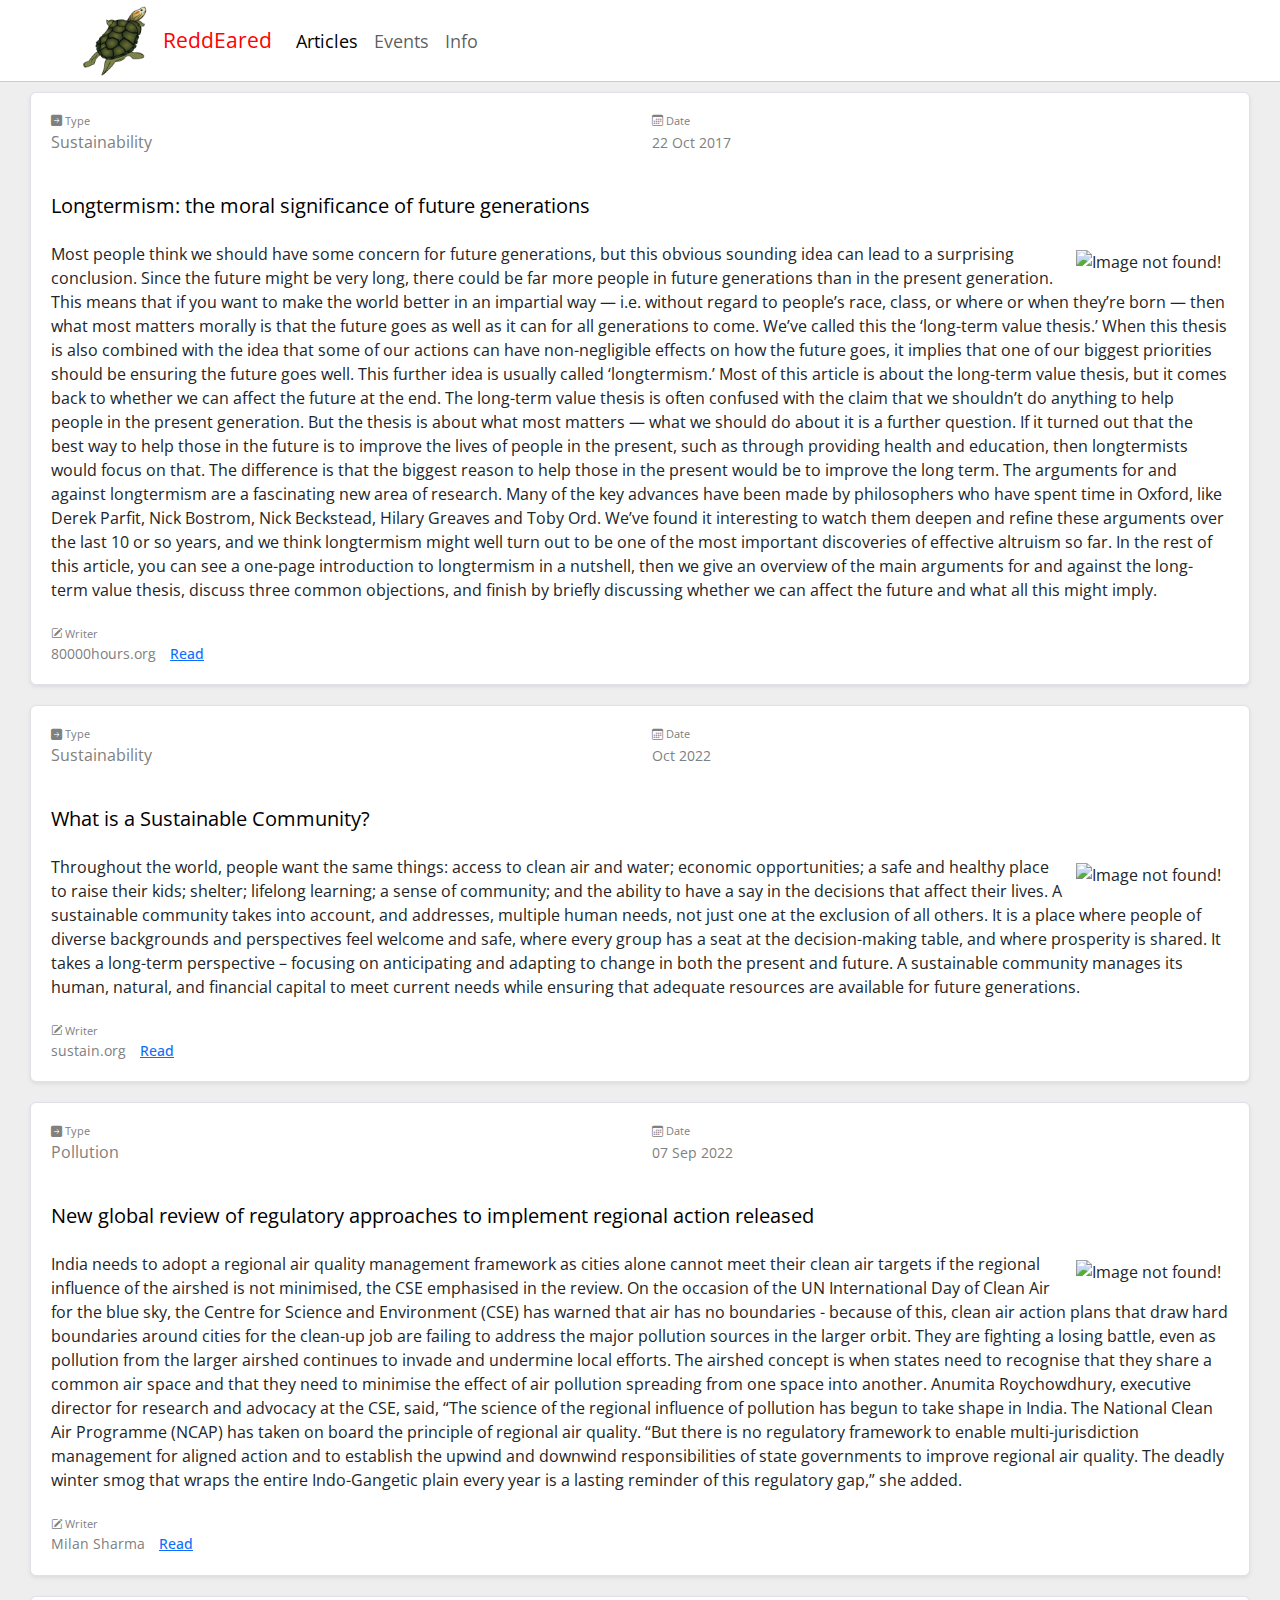
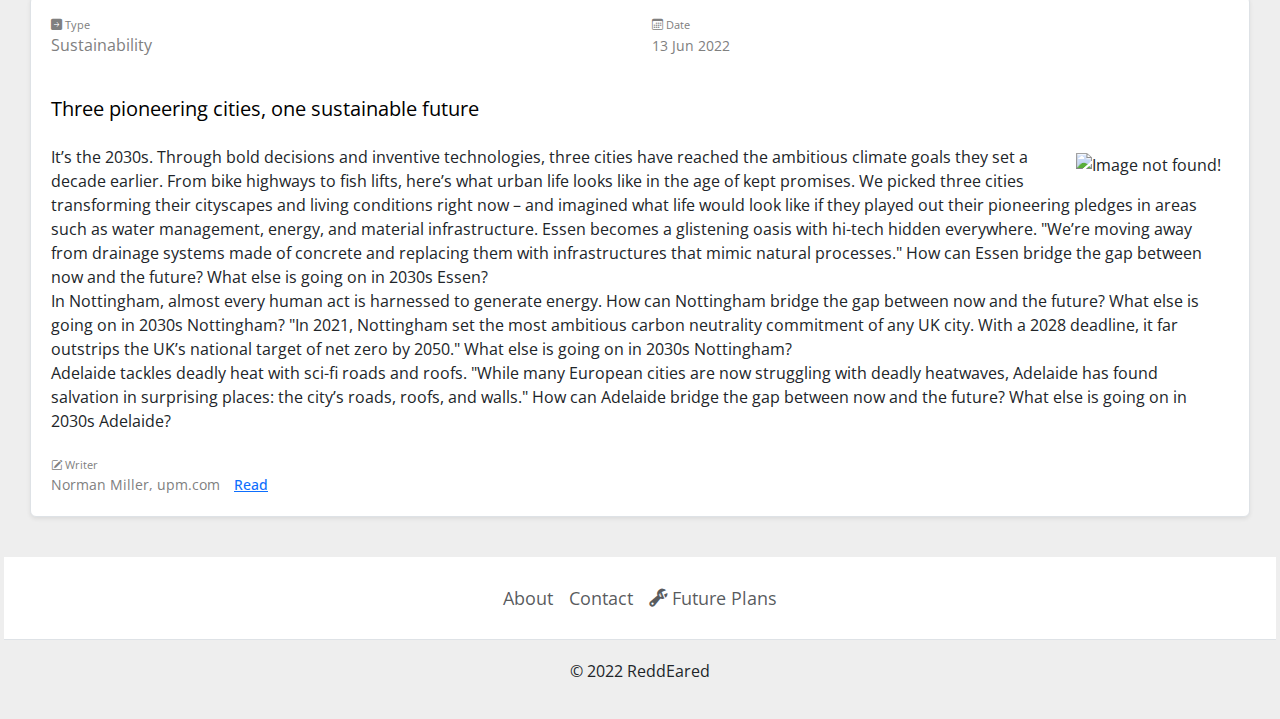
==== articles.html @ 69971907 "Content added to info #5" ====
<!DOCTYPE html>
<html lang="html">
<head>
  <meta http-equiv="Content-Type" content="text/html; charset=UTF-8">

  <meta name="viewport" content="width=device-width, initial-scale=1">
  <meta name="description" content="">

  <title>ReddEared Articles </title>

  <meta name="author" content="Vivek Yadav">

  <link href="https://cdn.jsdelivr.net/npm/bootstrap@5.0.2/dist/css/bootstrap.min.css" rel="stylesheet">
  <link href="./css/navbar-top-fixed.css" rel="stylesheet">
  <link href="./css/styles.css" rel="stylesheet">
  <link rel="stylesheet" href="https://cdn.jsdelivr.net/npm/bootstrap-icons@1.10.2/font/bootstrap-icons.css">

  <script src="https://cdnjs.cloudflare.com/ajax/libs/jquery/2.1.3/jquery.min.js"></script>

  <script src="./js/common.js"></script>

</head>
<body>

<div id="menu-bar">
  <nav class="navbar navbar-expand-lg navbar-light bg-menu-bar"> <!-- fixed-top -->
    <div class="container">
      <a class="navbar-brand" href="index.html">
        <img src="./media/logo.png" alt="" width="65" height="70" class="d-inline-block align-text-top">
      </a>
      <a class="navbar-brand" href="index.html">ReddEared</a>
      <!--
      <ul class="navbar-nav me-auto mb-2 mb-lg-0">
          <li class="nav-item">
              <a href="index"
                 th:class="${#strings.equalsIgnoreCase('Index', selectedItem) ? 'nav-link active': 'nav-link'}">
                  UniGrun
              </a>
          </li>
      </ul>
      -->
      <button class="navbar-toggler" type="button" data-bs-toggle="collapse" data-bs-target="#navbarSupportedContent" aria-controls="navbarSupportedContent" aria-expanded="false" aria-label="Toggle navigation">
        <span class="navbar-toggler-icon"></span>
      </button>
      <div id="navbarSupportedContent" class="collapse navbar-collapse">
        <ul class="navbar-nav me-auto mb-2 mb-lg-0">
          <li class="nav-item">
            <a aria-current="page" href="articles.html" class="nav-link active">Articles</a>
          </li>
          <li class="nav-item">
            <a aria-current="page" href="events.html" class="nav-link">Events</a>
          </li>
          <li class="nav-item">
            <a aria-current="page" href="info.html" class="nav-link">Info</a>
          </li>
        </ul>
      </div>
    </div>
  </nav>
</div>

<div class="go-top">
  <i class="bi bi-arrow-up-circle"></i>
  <p class="go-top-text">Top</p>
</div>

<div class="container-xxl bd-layout">

  <div class="col-md-12 border shadow-sm rounded flex-bg" id="Article-1">
    <div class="row g-0 flex-md-row">

      <div class="col-lg-12 pt-4 pt-lg-0 img-text-container">

        <div class="row mb-4" style="color: grey">
          <div class="col-sm-6 mb-3">
            <div style="font-size: 0.7rem;"><i class="bi bi bi-arrow-right-square-fill"></i> Type</div>
            <span style="font-size: 1rem;">Sustainability</span>
          </div>
          <div class="col-sm-6">
            <div style="font-size: 0.7rem;"><i class="bi bi bi-calendar3"></i> Date</div>
            <span style="font-size: 0.9rem;">22 Oct 2017</span>
          </div>
        </div>

        <h5 class="mb-4 content-title">
          Longtermism: the moral significance of future generations
        </h5>

        <img style="max-width:550px; max-height:300px" src="https://80000hours.org/wp-content/uploads/2017/10/longtermism-image-1440x830.png" alt="Image not found!" class="float-end imgshadow m-2">

        <p class="card-text mb-4">    Most people think we should have some concern for future generations, but this obvious sounding idea can lead to a surprising conclusion.

          Since the future might be very long, there could be far more people in future generations than in the present generation. This means that if you want to make the world better in an impartial way — i.e. without regard to people’s race, class, or where or when they’re born — then what most matters morally is that the future goes as well as it can for all generations to come. We’ve called this the ‘long-term value thesis.’

          When this thesis is also combined with the idea that some of our actions can have non-negligible effects on how the future goes, it implies that one of our biggest priorities should be ensuring the future goes well. This further idea is usually called ‘longtermism.’ Most of this article is about the long-term value thesis, but it comes back to whether we can affect the future at the end.

          The long-term value thesis is often confused with the claim that we shouldn’t do anything to help people in the present generation. But the thesis is about what most matters — what we should do about it is a further question. If it turned out that the best way to help those in the future is to improve the lives of people in the present, such as through providing health and education, then longtermists would focus on that. The difference is that the biggest reason to help those in the present would be to improve the long term.

          The arguments for and against longtermism are a fascinating new area of research. Many of the key advances have been made by philosophers who have spent time in Oxford, like Derek Parfit, Nick Bostrom, Nick Beckstead, Hilary Greaves and Toby Ord. We’ve found it interesting to watch them deepen and refine these arguments over the last 10 or so years, and we think longtermism might well turn out to be one of the most important discoveries of effective altruism so far.

          In the rest of this article, you can see a one-page introduction to longtermism in a nutshell, then we give an overview of the main arguments for and against the long-term value thesis, discuss three common objections, and finish by briefly discussing whether we can affect the future and what all this might imply.
        </p>


        <div style="color: grey; font-size: 0.9rem;">
          <div>
            <div style="font-size: 0.7rem;"><i class="bi bi bi-pencil-square"></i> Writer</div>
            <span>80000hours.org</span>
            <a href="https://80000hours.org/articles/future-generations/?utm_source=google&amp;utm_medium=cpc&amp;gclid=EAIaIQobChMIxMbCpfTy-gIVTPh3Ch0ZkAQoEAAYAiAAEgK3AfD_BwE" target="_blank" class="content-link">Read</a>
          </div>
        </div>

      </div>
    </div>
  </div>


  <div class="col-md-12 border shadow-sm rounded flex-bg" id="Article-2">
    <div class="row g-0 flex-md-row">

      <div class="col-lg-12 pt-4 pt-lg-0 img-text-container">

        <div class="row mb-4" style="color: grey">
          <div class="col-sm-6 mb-3">
            <div style="font-size: 0.7rem;"><i class="bi bi bi-arrow-right-square-fill"></i> Type</div>
            <span style="font-size: 1rem;">Sustainability</span>
          </div>
          <div class="col-sm-6">
            <div style="font-size: 0.7rem;"><i class="bi bi bi-calendar3"></i> Date</div>
            <span style="font-size: 0.9rem;">Oct 2022</span>
          </div>
        </div>

        <h5 class="mb-4 content-title">
          What is a Sustainable Community?
        </h5>

        <img style="max-width:550px; max-height:300px" src="https://sustain.org/wp-content/uploads/2018/04/Serbia_GreenList_Parachute-1024x683-1-e1524594104617.jpg" alt="Image not found!" class="float-end imgshadow m-2">

        <p class="card-text mb-4">    Throughout the world, people want the same things: access to clean air and water; economic opportunities; a safe and healthy place to raise their kids; shelter; lifelong learning; a sense of community; and the ability to have a say in the decisions that affect their lives.

          A sustainable community takes into account, and addresses, multiple human needs, not just one at the exclusion of all others. It is a place where people of diverse backgrounds and perspectives feel welcome and safe, where every group has a seat at the decision-making table, and where prosperity is shared.

          It takes a long-term perspective – focusing on anticipating and adapting to change in both the present and future.

          A sustainable community manages its human, natural, and financial capital to meet current needs while ensuring that adequate resources are available for future generations.
        </p>


        <div style="color: grey; font-size: 0.9rem;">
          <div>
            <div style="font-size: 0.7rem;"><i class="bi bi bi-pencil-square"></i> Writer</div>
            <span>sustain.org</span>
            <a href="https://sustain.org/about/what-is-a-sustainable-community/?gclid=Cj0KCQjwpeaYBhDXARIsAEzItbH0rUj1ODMvoBQ-WmW24-QZOfELD7RIE20IYamJ4sPji4sd_cAZZ-kaAsEuEALw_wcB" target="_blank" class="content-link">Read</a>
          </div>
        </div>

      </div>
    </div>
  </div>


  <div class="col-md-12 border shadow-sm rounded flex-bg" id="Article-3">
    <div class="row g-0 flex-md-row">

      <div class="col-lg-12 pt-4 pt-lg-0 img-text-container">

        <div class="row mb-4" style="color: grey">
          <div class="col-sm-6 mb-3">
            <div style="font-size: 0.7rem;"><i class="bi bi bi-arrow-right-square-fill"></i> Type</div>
            <span style="font-size: 1rem;">Pollution</span>
          </div>
          <div class="col-sm-6">
            <div style="font-size: 0.7rem;"><i class="bi bi bi-calendar3"></i> Date</div>
            <span style="font-size: 0.9rem;">07 Sep 2022</span>
          </div>
        </div>

        <h5 class="mb-4 content-title">
          New global review of regulatory approaches to implement regional action released
        </h5>

        <img style="max-width:550px; max-height:300px" src="https://akm-img-a-in.tosshub.com/indiatoday/images/story/202209/PTI_pollution_india_gate_1200x_1200x768.jpeg" alt="Image not found!" class="float-end imgshadow m-2">

        <p class="card-text mb-4">    India needs to adopt a regional air quality management framework as cities alone cannot meet their clean air targets if the regional influence of the airshed is not minimised, the CSE emphasised in the review.

          On the occasion of the UN International Day of Clean Air for the blue sky, the Centre for Science and Environment (CSE) has warned that air has no boundaries - because of this, clean air action plans that draw hard boundaries around cities for the clean-up job are failing to address the major pollution sources in the larger orbit. They are fighting a losing battle, even as pollution from the larger airshed continues to invade and undermine local efforts.

          The airshed concept is when states need to recognise that they share a common air space and that they need to minimise the effect of air pollution spreading from one space into another.

          Anumita Roychowdhury, executive director for research and advocacy at the CSE, said, “The science of the regional influence of pollution has begun to take shape in India. The National Clean Air Programme (NCAP) has taken on board the principle of regional air quality.                                                                                                                                                                                                                                                                                                                                                                                                                                                                                                                                                   “But there is no regulatory framework to enable multi-jurisdiction management for aligned action and to establish the upwind and downwind responsibilities of state governments to improve regional air quality. The deadly winter smog that wraps the entire Indo-Gangetic plain every year is a lasting reminder of this regulatory gap,” she added.
        </p>


        <div style="color: grey; font-size: 0.9rem;">
          <div>
            <div style="font-size: 0.7rem;"><i class="bi bi bi-pencil-square"></i> Writer</div>
            <span>Milan Sharma</span>
            <a href="https://www.indiatoday.in/environment/story/cse-releases-new-global-review-of-regulatory-approaches-to-implement-regional-action-air-quality-1997672-2022-09-07" target="_blank" class="content-link">Read</a>
          </div>
        </div>

      </div>
    </div>
  </div>


  <div class="col-md-12 border shadow-sm rounded flex-bg" id="Article-4">
    <div class="row g-0 flex-md-row">

      <div class="col-lg-12 pt-4 pt-lg-0 img-text-container">

        <div class="row mb-4" style="color: grey">
          <div class="col-sm-6 mb-3">
            <div style="font-size: 0.7rem;"><i class="bi bi bi-arrow-right-square-fill"></i> Type</div>
            <span style="font-size: 1rem;">Sustainability</span>
          </div>
          <div class="col-sm-6">
            <div style="font-size: 0.7rem;"><i class="bi bi bi-calendar3"></i> Date</div>
            <span style="font-size: 0.9rem;">13 Jun 2022</span>
          </div>
        </div>

        <h5 class="mb-4 content-title">
          Three pioneering cities, one sustainable future
        </h5>

        <img style="max-width:550px; max-height:300px" src="https://www.upm.com/contentassets/03272c736ded46a3811e694c6d3093d0/three-pioneering-cities-main.jpg" alt="Image not found!" class="float-end imgshadow m-2">

        <p class="card-text mb-4">

          It’s the 2030s. Through bold decisions and inventive technologies, three cities have reached the ambitious climate goals they set a decade earlier. From bike highways to fish lifts, here’s what urban life looks like in the age of kept promises.

          We picked three cities transforming their cityscapes and living conditions right now – and imagined what life would look like if they played out their pioneering pledges in areas such as water management, energy, and material infrastructure.

          Essen becomes a glistening oasis with hi-tech hidden everywhere.
          "We’re moving away from drainage systems made of concrete and replacing them with infrastructures that mimic natural processes."
          How can Essen bridge the gap between now and the future? What else is going on in 2030s Essen?

          <br>

          In Nottingham, almost every human act is harnessed to generate energy.
          How can Nottingham bridge the gap between now and the future? What else is going on in 2030s Nottingham?
          "In 2021, Nottingham set the most ambitious carbon neutrality commitment of any UK city. With a 2028 deadline, it far outstrips the UK’s national target of net zero by 2050."
          What else is going on in 2030s Nottingham?

          <br>

          Adelaide tackles deadly heat with sci-fi roads and roofs.
          "While many European cities are now struggling with deadly heatwaves, Adelaide has found salvation in surprising places: the city’s roads, roofs, and walls."
          How can Adelaide bridge the gap between now and the future?
          What else is going on in 2030s Adelaide?

        </p>


        <div style="color: grey; font-size: 0.9rem;">
          <div>
            <div style="font-size: 0.7rem;"><i class="bi bi bi-pencil-square"></i> Writer</div>
            <span>Norman Miller, upm.com</span>
            <a href="https://www.upm.com/articles/beyond-fossils/22/three-pioneering-cities-one-sustainable-future" target="_blank" class="content-link">Read</a>
          </div>
        </div>

      </div>
    </div>
  </div>

</div>


<div id="container-index-footer" class="p-1">
  <footer class="py-3">
    <ul class="nav justify-content-center border-bottom">
      <li class="nav-item"><a href="info.html#container-infopage-about" class="nav-link px-2 text-muted">About</a></li>
      <li class="nav-item"><a href="info.html#container-infopage-contact" class="nav-link px-2 text-muted">Contact</a></li>
      <li class="nav-item">
        <a onclick="alert('Under development!')" class="nav-link px-2 text-muted pointer">
          <i class="bi bi-wrench-adjustable"></i> Future Plans
        </a>
      </li>
    </ul>
    <p class="text-center">© 2022 ReddEared</p>
  </footer>
</div>


</body>
</html>
---- css/navbar-top-fixed.css ----
/* Show it is fixed to the top */

.bd-placeholder-img {
    font-size: 1.125rem;
    text-anchor: middle;
    -webkit-user-select: none;
    -moz-user-select: none;
    user-select: none;
}

@media (min-width: 768px) {
    .bd-placeholder-img-lg {
        font-size: 3.5rem;
    }
}

.bg-menu-bar {
    font-family: 'Open Sans', sans-serif;
    background-color: #ffffff !important;
    padding: 0 !important;
    border-bottom: 1px solid #ccc;
}

.navbar-brand {
    color: red !important;
    font-size: 1.3rem;
}

.nav-link {
    font-size: 1.15rem;
}

#navbarSupportedContent ul li.nav-item a.nav-link {
    text-align: center;
}
---- css/styles.css ----
@import url('https://fonts.googleapis.com/css2?family=Open+Sans&display=swap');
*{
    margin: 0;
    padding: 0;
    box-sizing: border-box;
    font-family: 'Open Sans', sans-serif;
}

body {
    background-color: #eeeeee;
}

.card {
    background-color: transparent !important;
    border: none;
}

.flex-bg {
    background-color: #ffffff;
    margin-top: 10px !important;
    margin-bottom: 20px !important;
    padding: 20px !important;
}

.flex-bg-left {
    margin-right: 30px !important;
}

.flex-bg-right {
    margin-left: 30px !important;
}

.max-wid-960 {
    max-width: 960px !important;
}

@media (min-width: 768px) {
    body {
        /* padding-top: 87px !important; */
    }
}

@media (max-width: 768px) {
    body {
        /* padding-top: 82px !important; */
    }
    .img-text-container {
        flex-direction: column !important;
        display: flex !important;
    }
}

@media (max-width: 1399px) {
    .container-xxl {
        padding-left: 30px !important;
        padding-right: 30px !important;
    }
}

.bg-lightgrey {
    background-color: lightgrey !important;
}

a.content-link {
    font-weight: 500;
    font-size: 0.9rem;
    margin-left: 10px;
}

.text-black {
    color: black !important;
}

.padd-left-none {
    padding-left: 0 !important;
}

.padd-right-none {
    padding-right: 0 !important;
}

h5.content-title {
    color: black;
    font-weight: normal;
}

.red {
    color: red !important;
}

.green {
    color: #198754;
}

.title {
    font-size: 1.5rem !important;
}

.bold {
    font-weight: bold;
}

.center {
    display: flex;
    justify-content: center;
}

#container-index-footer footer ul {
    padding: 1.2rem 0.2rem;
    background-color: #ffffff !important;
    margin-bottom: 1.2rem;
}

.pointer {
    cursor: pointer;
}

#container-infopage-contact i {
    font-size: 35px;
}

/* **** Scroll Up - Start */

.go-top {
    position:fixed;
    bottom: 20%;
    right: 0;
    padding: 8px;
    display:none;
    cursor: pointer;
    -webkit-font-smoothing: antialiased;
}

.go-top i {
    font-size: 22px !important;
}

.go-top-text {
    position: absolute;
    text-align: center;
    font-family: 'Questrial';
    line-height: 1.5;
    letter-spacing: 3px;
    font-size: 18px !important;
    margin: 0 0 0 -4px;
}

.go-top:hover {
    transition: all .4s linear;
    transform: scale(1.1);
}

/* **** Scroll Up - End */
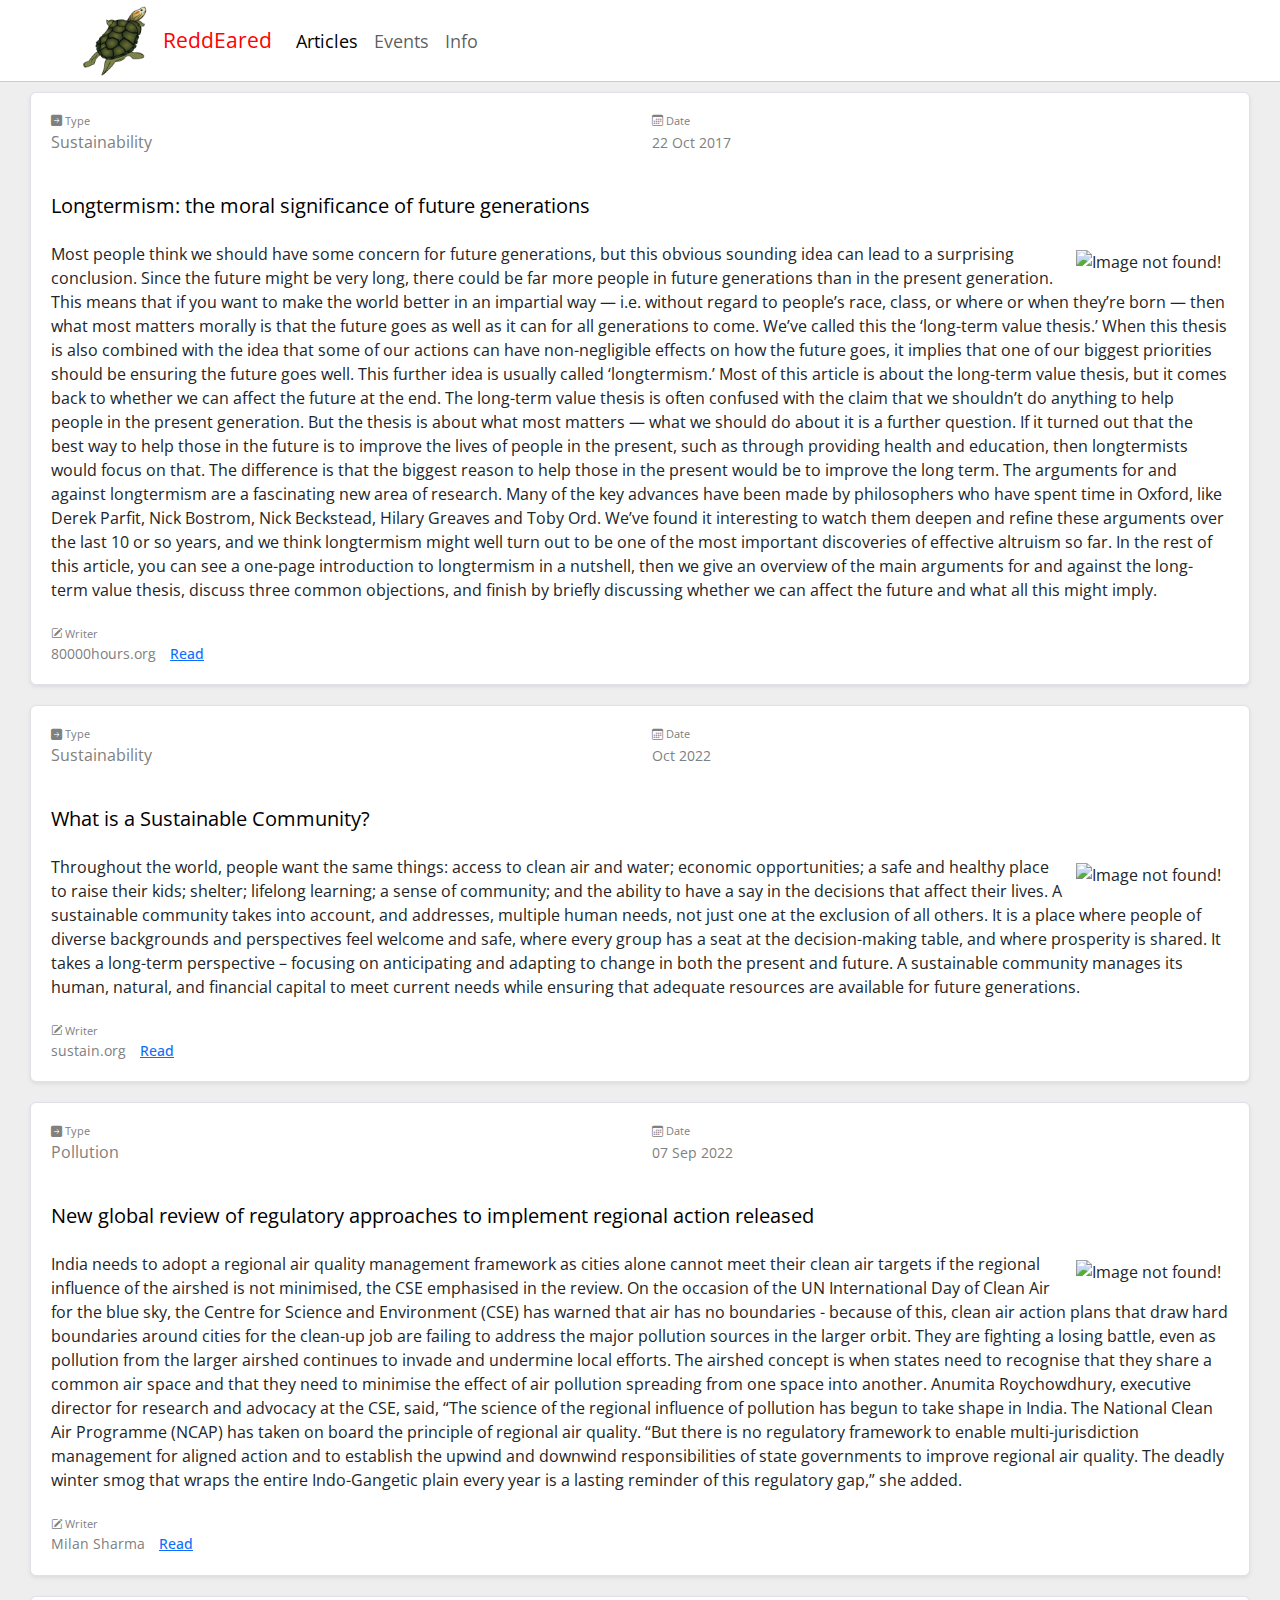
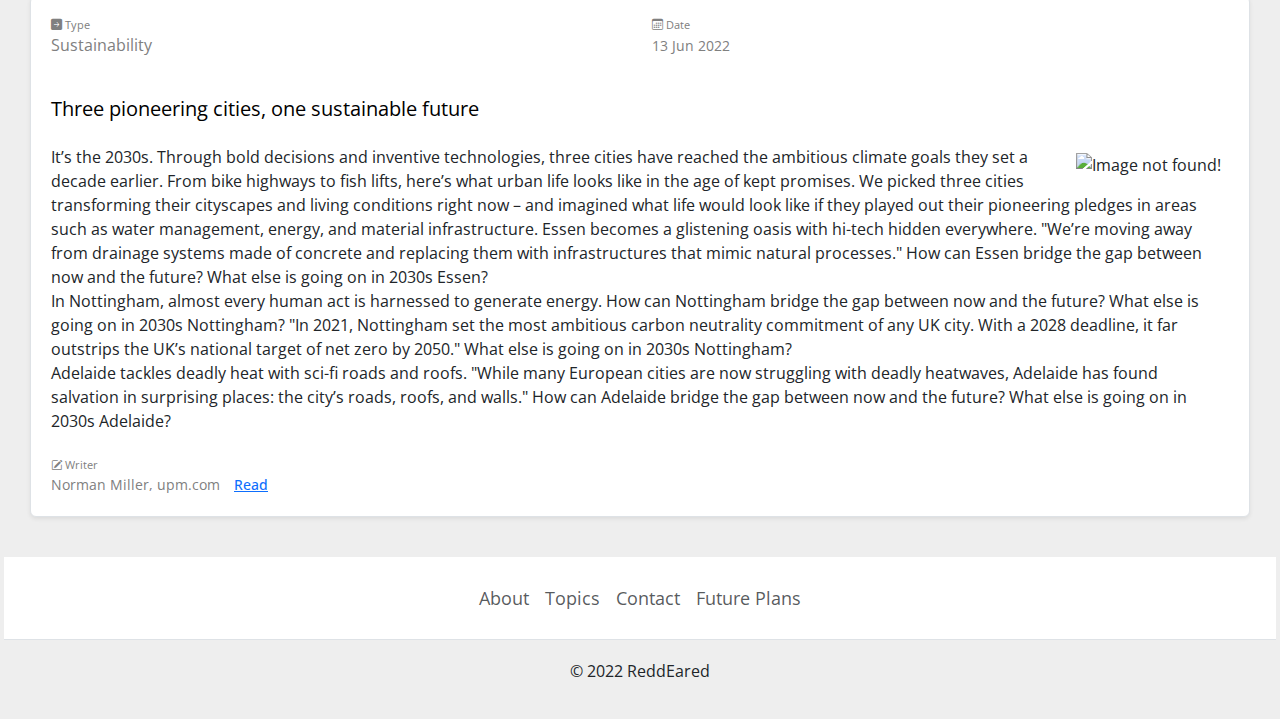
==== commit 9c468ad7: "Menu icon not working" ====
--- a/articles.html
+++ b/articles.html
@@ -11,12 +11,12 @@
   <meta name="author" content="Vivek Yadav">
 
   <link href="https://cdn.jsdelivr.net/npm/bootstrap@5.0.2/dist/css/bootstrap.min.css" rel="stylesheet">
+  <link href="https://cdn.jsdelivr.net/npm/bootstrap-icons@1.10.2/font/bootstrap-icons.css" rel="stylesheet">
+  <script src="https://cdn.jsdelivr.net/npm/bootstrap@5.0.2/dist/js/bootstrap.bundle.min.js"></script>
+  <script src="https://cdnjs.cloudflare.com/ajax/libs/jquery/2.1.3/jquery.min.js"></script>
+
   <link href="./css/navbar-top-fixed.css" rel="stylesheet">
   <link href="./css/styles.css" rel="stylesheet">
-  <link rel="stylesheet" href="https://cdn.jsdelivr.net/npm/bootstrap-icons@1.10.2/font/bootstrap-icons.css">
-
-  <script src="https://cdnjs.cloudflare.com/ajax/libs/jquery/2.1.3/jquery.min.js"></script>
-
   <script src="./js/common.js"></script>
 
 </head>
@@ -273,12 +273,9 @@
   <footer class="py-3">
     <ul class="nav justify-content-center border-bottom">
       <li class="nav-item"><a href="info.html#container-infopage-about" class="nav-link px-2 text-muted">About</a></li>
+      <li class="nav-item"><a href="info.html#container-infopage-topics" class="nav-link px-2 text-muted">Topics</a></li>
       <li class="nav-item"><a href="info.html#container-infopage-contact" class="nav-link px-2 text-muted">Contact</a></li>
-      <li class="nav-item">
-        <a onclick="alert('Under development!')" class="nav-link px-2 text-muted pointer">
-          <i class="bi bi-wrench-adjustable"></i> Future Plans
-        </a>
-      </li>
+      <li class="nav-item"><a href="info.html#container-infopage-futureplans" class="nav-link px-2 text-muted">Future Plans</a></li>
     </ul>
     <p class="text-center">© 2022 ReddEared</p>
   </footer>
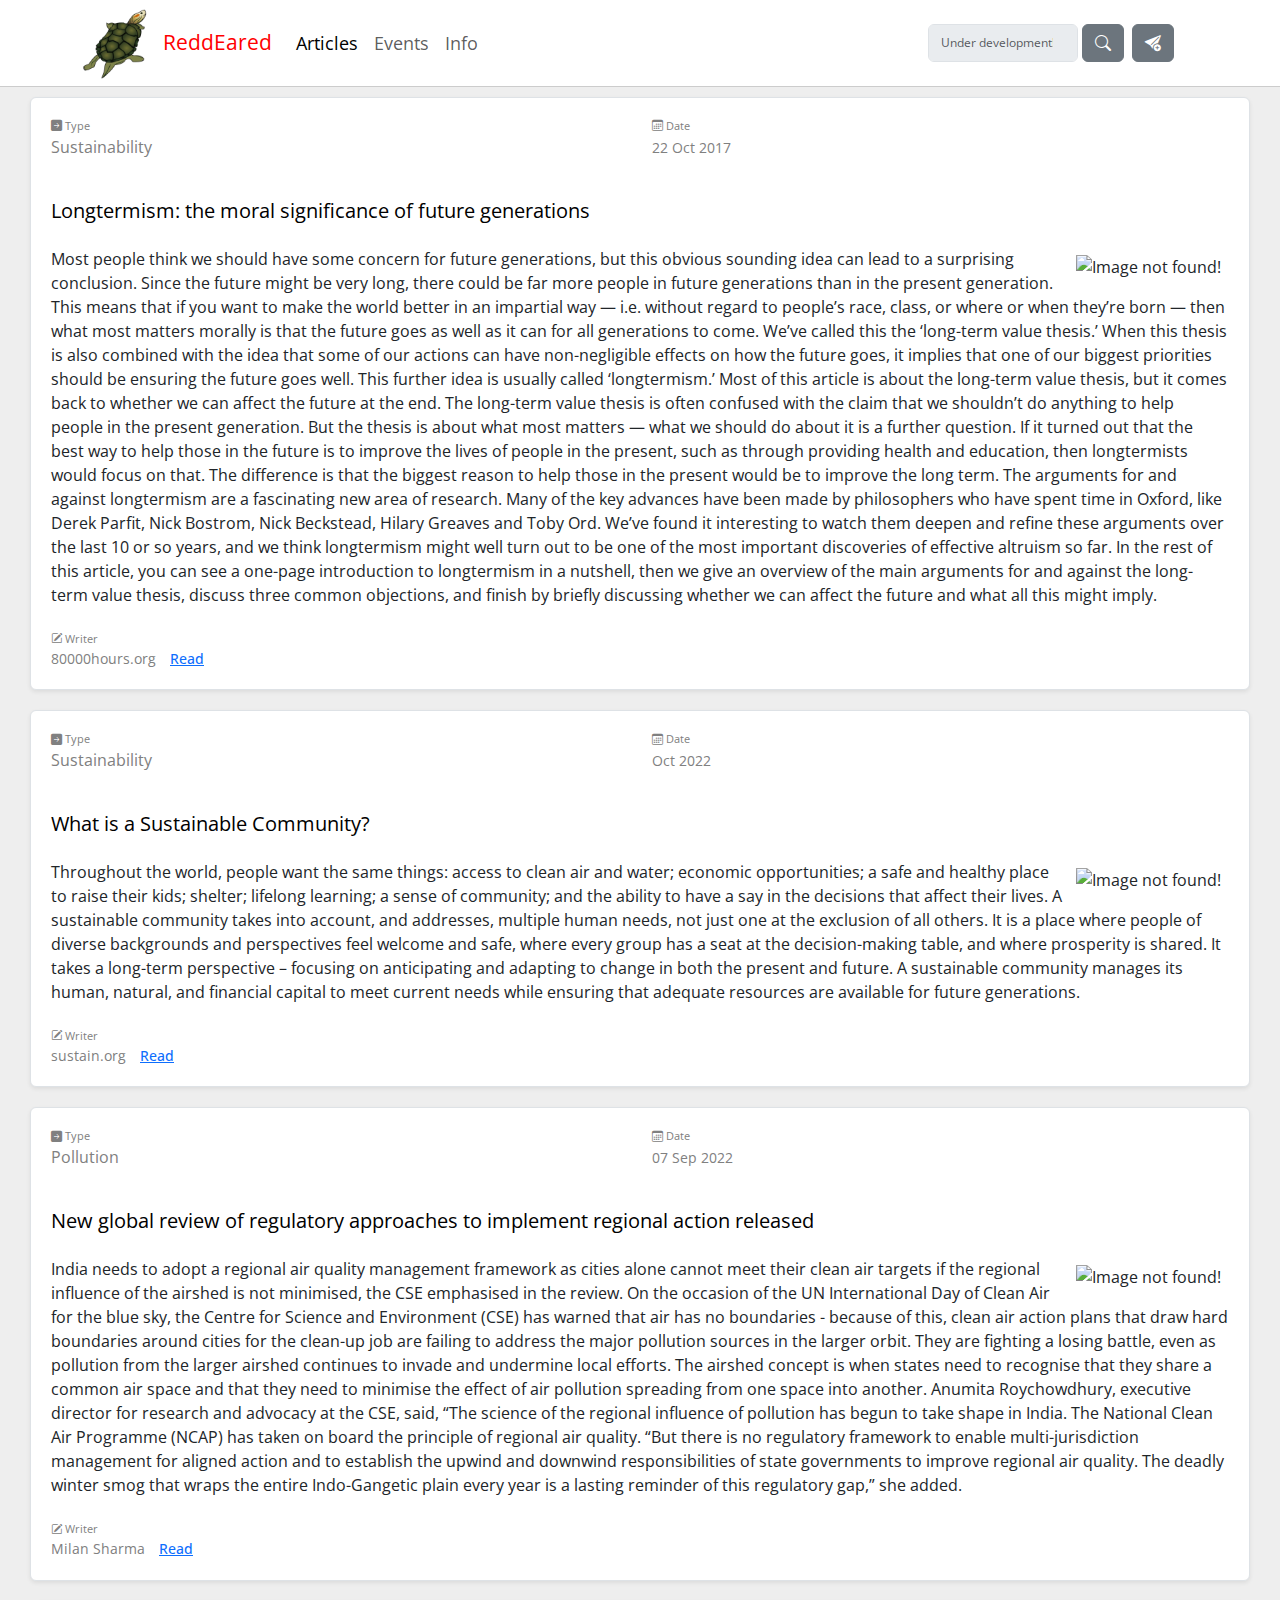
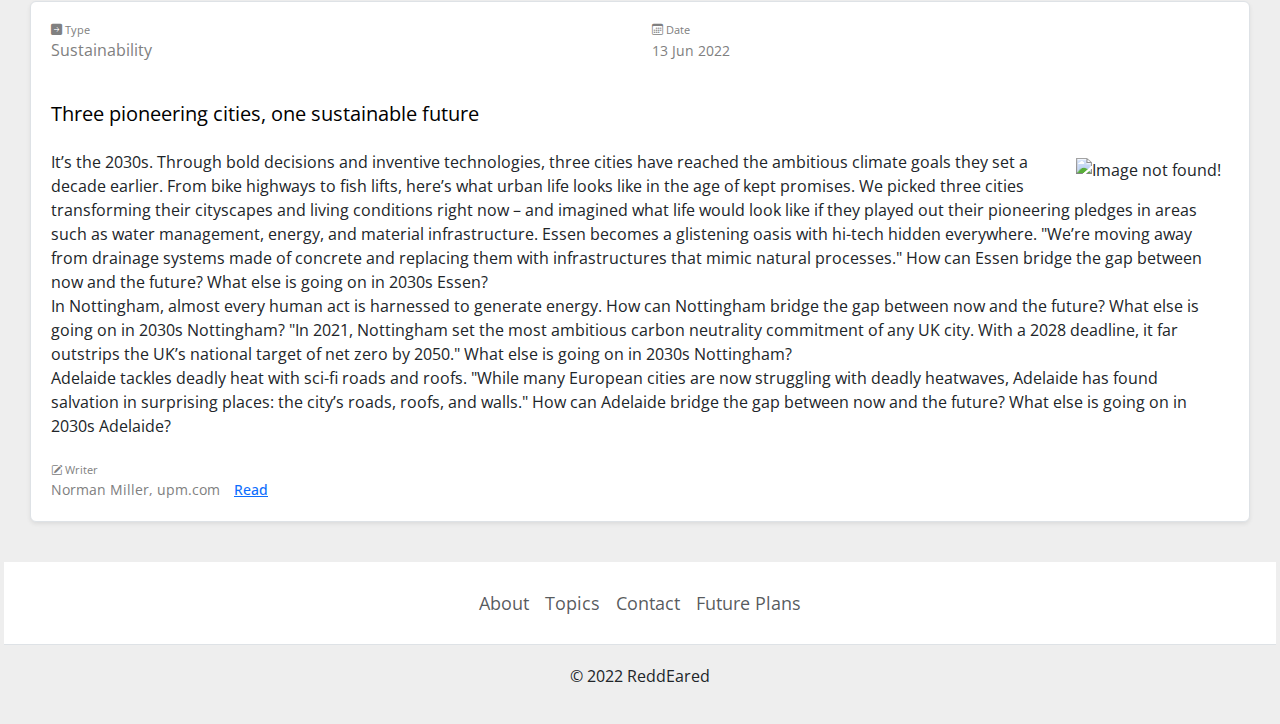
==== commit 2d3e0b42: "Modal to add items" ====
--- a/articles.html
+++ b/articles.html
@@ -54,6 +54,20 @@
             <a aria-current="page" href="info.html" class="nav-link">Info</a>
           </li>
         </ul>
+        <div class="center">
+          <form class="d-flex m-4" style="max-width: 290px;">
+            <input class="form-control me-1" type="search" placeholder="Under development!" aria-label="Search"
+                   disabled="" style="width: 150px; font-size: 12px !important;" />
+            <button class="btn btn-secondary me-2" type="button" title="Search Article"
+                    onclick="alert('Under development!')" >
+              <i class="bi bi-search"></i>
+            </button>
+            <button class="btn btn-secondary" type="button" title="Post Article"
+                    data-bs-toggle="modal" data-bs-target="#exampleModal" >
+              <i class="bi bi-send-plus-fill"></i>
+            </button>
+          </form>
+        </div>
       </div>
     </div>
   </nav>
@@ -282,5 +296,30 @@
 </div>
 
 
+
+
+<!-- Modal -->
+<div class="modal fade" id="exampleModal" tabindex="-1" aria-labelledby="exampleModalLabel" aria-hidden="true">
+  <div class="modal-dialog">
+    <div class="modal-content">
+      <div class="modal-header">
+        <h5 class="modal-title" id="exampleModalLabel">Post Article</h5>
+        <button type="button" class="btn-close" data-bs-dismiss="modal" aria-label="Close"></button>
+      </div>
+      <div class="modal-body">
+
+        <iframe frameborder="0" style="height:500px;width:99%;border:none;"
+                src='https://forms.zohopublic.in/reddeared/form/Article/formperma/X-qy7TbFZ9Mh48v5tttH68OTNgQrdQpViEXPfGMyUPQ'></iframe>
+
+      </div>
+      <div class="modal-footer">
+        <span class="float-start">Refresh page after submission.</span>
+        <button type="button" class="btn btn-primary" data-bs-dismiss="modal"
+                onclick="location.reload();">Refresh</button>
+      </div>
+    </div>
+  </div>
+</div>
+
 </body>
 </html>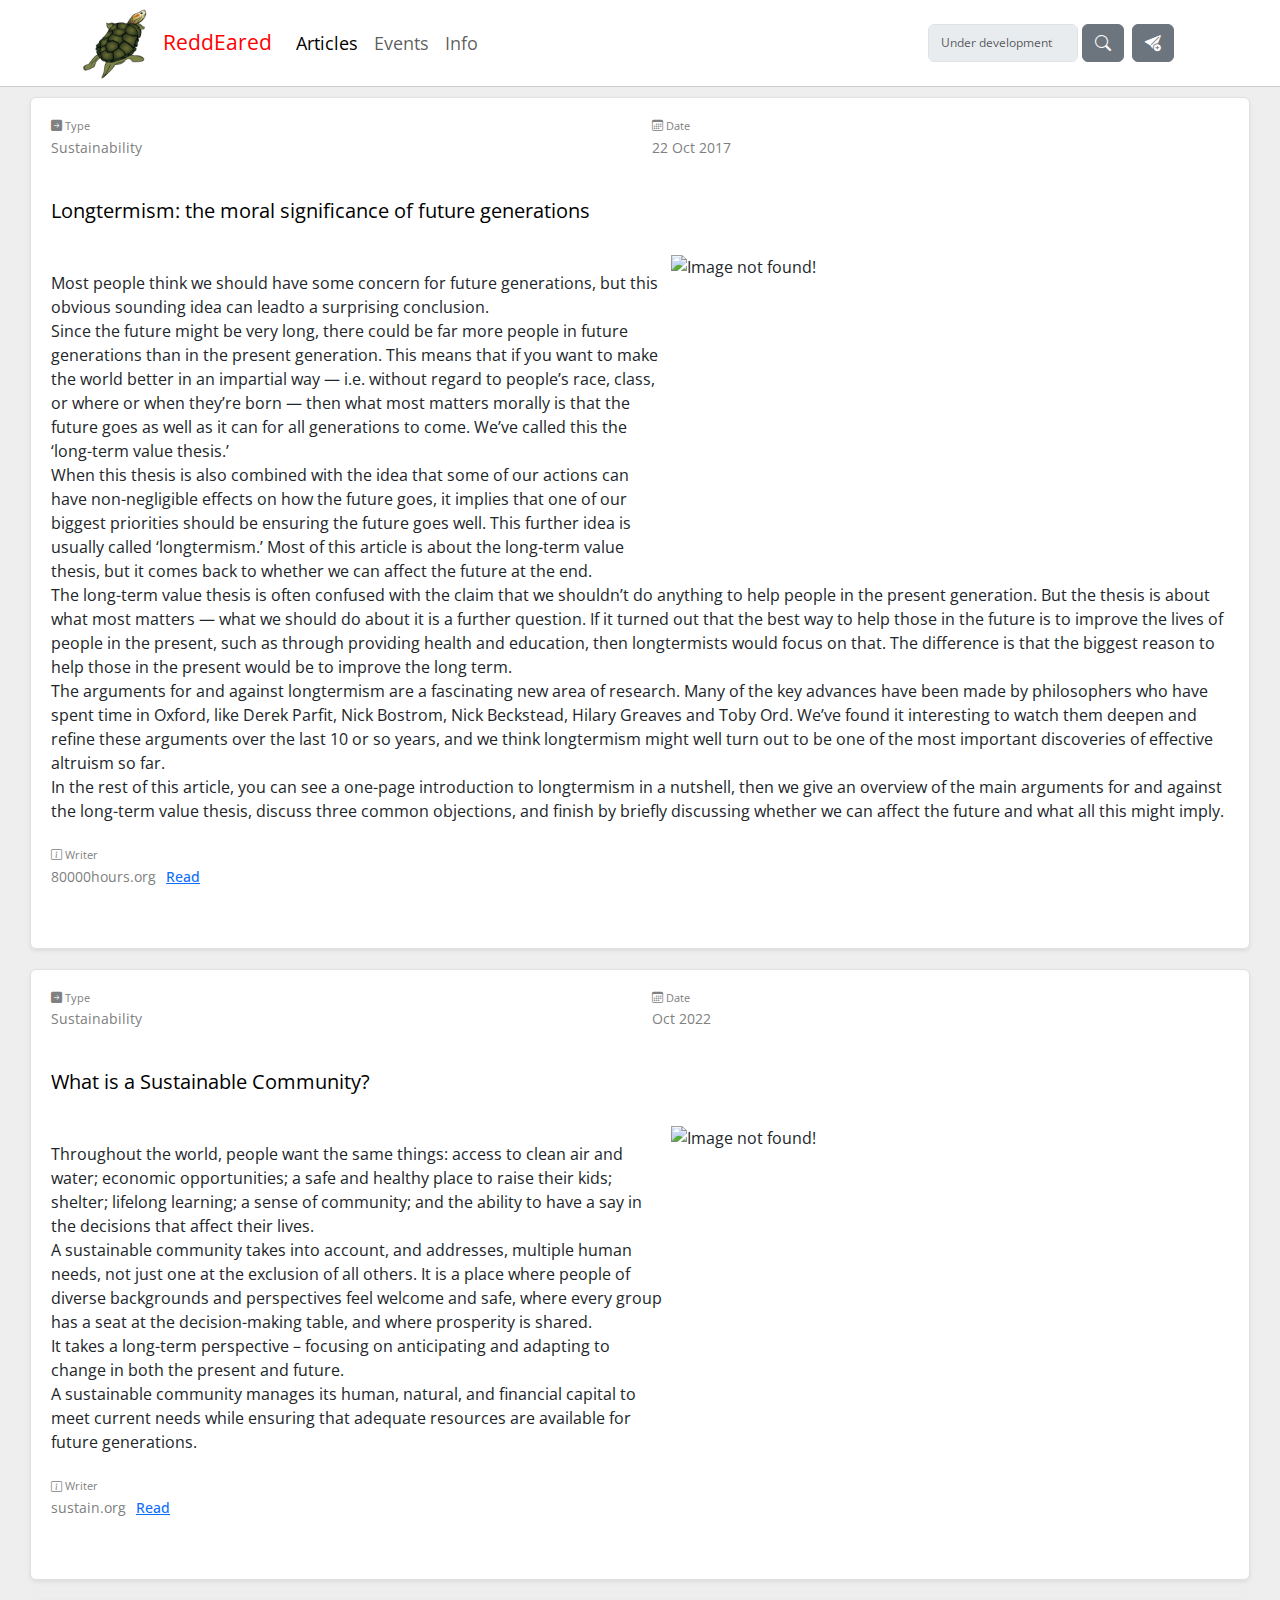
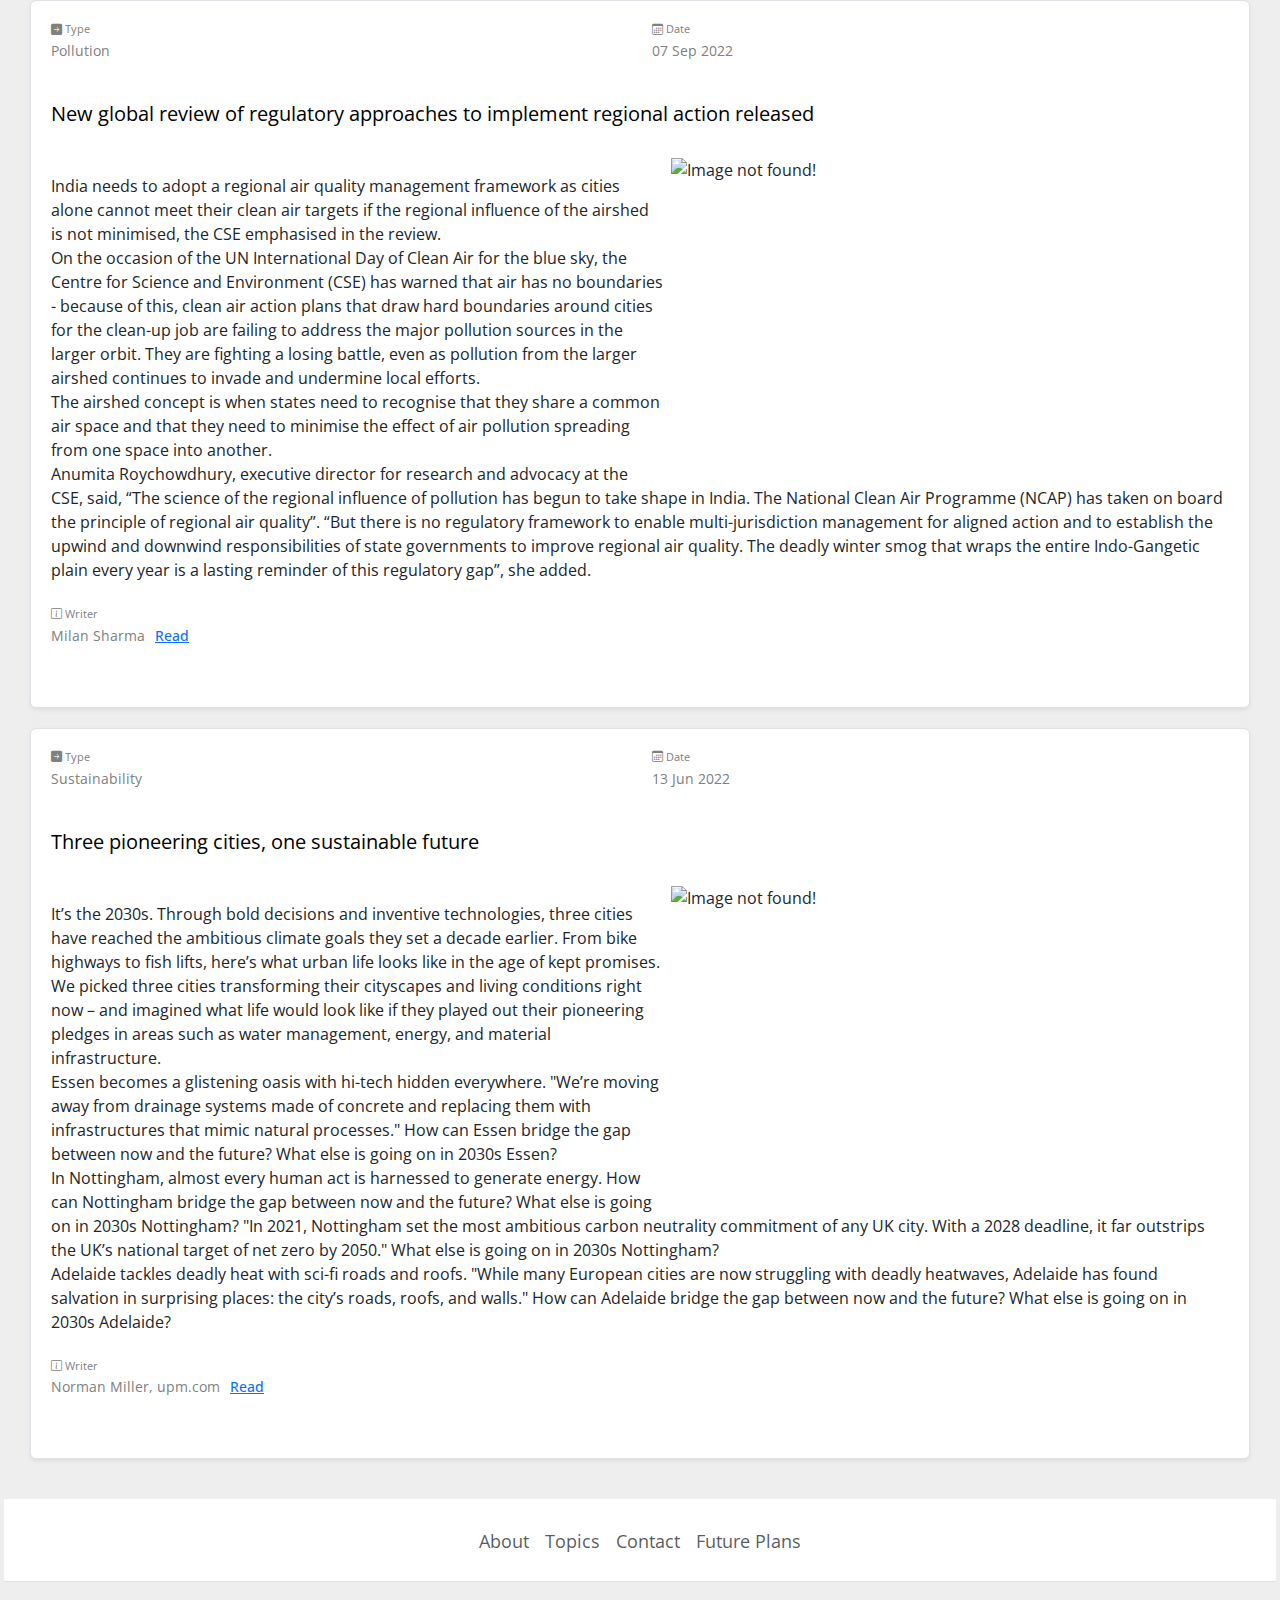
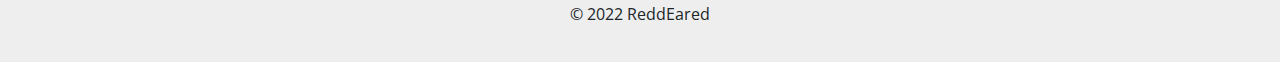
==== commit 7c873a7d: "Load articles dynamic" ====
--- a/articles.html
+++ b/articles.html
@@ -1,325 +1,42 @@
 <!DOCTYPE html>
 <html lang="html">
 <head>
-  <meta http-equiv="Content-Type" content="text/html; charset=UTF-8">
+    <meta http-equiv="Content-Type" content="text/html; charset=UTF-8">
+    <meta name="viewport" content="width=device-width, initial-scale=1">
+    <meta name="author" content="Vivek Yadav">
+    <meta name="description" content="">
 
-  <meta name="viewport" content="width=device-width, initial-scale=1">
-  <meta name="description" content="">
+    <title>ReddEared Articles </title>
 
-  <title>ReddEared Articles </title>
-
-  <meta name="author" content="Vivek Yadav">
-
-  <link href="https://cdn.jsdelivr.net/npm/bootstrap@5.0.2/dist/css/bootstrap.min.css" rel="stylesheet">
-  <link href="https://cdn.jsdelivr.net/npm/bootstrap-icons@1.10.2/font/bootstrap-icons.css" rel="stylesheet">
-  <script src="https://cdn.jsdelivr.net/npm/bootstrap@5.0.2/dist/js/bootstrap.bundle.min.js"></script>
-  <script src="https://cdnjs.cloudflare.com/ajax/libs/jquery/2.1.3/jquery.min.js"></script>
-
-  <link href="./css/navbar-top-fixed.css" rel="stylesheet">
-  <link href="./css/styles.css" rel="stylesheet">
-  <script src="./js/common.js"></script>
-
+    <script src="https://cdnjs.cloudflare.com/ajax/libs/jquery/2.1.3/jquery.min.js"></script>
+    <script src="./js/content-loader.js"></script>
 </head>
 <body>
 
-<div id="menu-bar">
-  <nav class="navbar navbar-expand-lg navbar-light bg-menu-bar"> <!-- fixed-top -->
-    <div class="container">
-      <a class="navbar-brand" href="index.html">
-        <img src="./media/logo.png" alt="" width="65" height="70" class="d-inline-block align-text-top">
-      </a>
-      <a class="navbar-brand" href="index.html">ReddEared</a>
-      <!--
-      <ul class="navbar-nav me-auto mb-2 mb-lg-0">
-          <li class="nav-item">
-              <a href="index"
-                 th:class="${#strings.equalsIgnoreCase('Index', selectedItem) ? 'nav-link active': 'nav-link'}">
-                  UniGrun
-              </a>
-          </li>
-      </ul>
-      -->
-      <button class="navbar-toggler" type="button" data-bs-toggle="collapse" data-bs-target="#navbarSupportedContent" aria-controls="navbarSupportedContent" aria-expanded="false" aria-label="Toggle navigation">
-        <span class="navbar-toggler-icon"></span>
-      </button>
-      <div id="navbarSupportedContent" class="collapse navbar-collapse">
-        <ul class="navbar-nav me-auto mb-2 mb-lg-0">
-          <li class="nav-item">
-            <a aria-current="page" href="articles.html" class="nav-link active">Articles</a>
-          </li>
-          <li class="nav-item">
-            <a aria-current="page" href="events.html" class="nav-link">Events</a>
-          </li>
-          <li class="nav-item">
-            <a aria-current="page" href="info.html" class="nav-link">Info</a>
-          </li>
-        </ul>
-        <div class="center">
-          <form class="d-flex m-4" style="max-width: 290px;">
-            <input class="form-control me-1" type="search" placeholder="Under development!" aria-label="Search"
-                   disabled="" style="width: 150px; font-size: 12px !important;" />
-            <button class="btn btn-secondary me-2" type="button" title="Search Article"
-                    onclick="alert('Under development!')" >
-              <i class="bi bi-search"></i>
-            </button>
-            <button class="btn btn-secondary" type="button" title="Post Article"
-                    data-bs-toggle="modal" data-bs-target="#exampleModal" >
-              <i class="bi bi-send-plus-fill"></i>
-            </button>
-          </form>
-        </div>
-      </div>
-    </div>
-  </nav>
-</div>
+<script src="./js/dynamic/data/articles-data.js"></script>
+<script src="./js/dynamic/articles.js"></script>
+
+<script>
+    $(document).ready(function () {
+        loadResources(processData);
+        loadFooterContent();
+        loadMenuContent('articles', loadNewArticleContent);
+    });
+</script>
+
+<div id="menu-bar"></div>
 
 <div class="go-top">
-  <i class="bi bi-arrow-up-circle"></i>
-  <p class="go-top-text">Top</p>
-</div>
-
-<div class="container-xxl bd-layout">
-
-  <div class="col-md-12 border shadow-sm rounded flex-bg" id="Article-1">
-    <div class="row g-0 flex-md-row">
-
-      <div class="col-lg-12 pt-4 pt-lg-0 img-text-container">
-
-        <div class="row mb-4" style="color: grey">
-          <div class="col-sm-6 mb-3">
-            <div style="font-size: 0.7rem;"><i class="bi bi bi-arrow-right-square-fill"></i> Type</div>
-            <span style="font-size: 1rem;">Sustainability</span>
-          </div>
-          <div class="col-sm-6">
-            <div style="font-size: 0.7rem;"><i class="bi bi bi-calendar3"></i> Date</div>
-            <span style="font-size: 0.9rem;">22 Oct 2017</span>
-          </div>
-        </div>
-
-        <h5 class="mb-4 content-title">
-          Longtermism: the moral significance of future generations
-        </h5>
-
-        <img style="max-width:550px; max-height:300px" src="https://80000hours.org/wp-content/uploads/2017/10/longtermism-image-1440x830.png" alt="Image not found!" class="float-end imgshadow m-2">
-
-        <p class="card-text mb-4">    Most people think we should have some concern for future generations, but this obvious sounding idea can lead to a surprising conclusion.
-
-          Since the future might be very long, there could be far more people in future generations than in the present generation. This means that if you want to make the world better in an impartial way — i.e. without regard to people’s race, class, or where or when they’re born — then what most matters morally is that the future goes as well as it can for all generations to come. We’ve called this the ‘long-term value thesis.’
-
-          When this thesis is also combined with the idea that some of our actions can have non-negligible effects on how the future goes, it implies that one of our biggest priorities should be ensuring the future goes well. This further idea is usually called ‘longtermism.’ Most of this article is about the long-term value thesis, but it comes back to whether we can affect the future at the end.
-
-          The long-term value thesis is often confused with the claim that we shouldn’t do anything to help people in the present generation. But the thesis is about what most matters — what we should do about it is a further question. If it turned out that the best way to help those in the future is to improve the lives of people in the present, such as through providing health and education, then longtermists would focus on that. The difference is that the biggest reason to help those in the present would be to improve the long term.
-
-          The arguments for and against longtermism are a fascinating new area of research. Many of the key advances have been made by philosophers who have spent time in Oxford, like Derek Parfit, Nick Bostrom, Nick Beckstead, Hilary Greaves and Toby Ord. We’ve found it interesting to watch them deepen and refine these arguments over the last 10 or so years, and we think longtermism might well turn out to be one of the most important discoveries of effective altruism so far.
-
-          In the rest of this article, you can see a one-page introduction to longtermism in a nutshell, then we give an overview of the main arguments for and against the long-term value thesis, discuss three common objections, and finish by briefly discussing whether we can affect the future and what all this might imply.
-        </p>
-
-
-        <div style="color: grey; font-size: 0.9rem;">
-          <div>
-            <div style="font-size: 0.7rem;"><i class="bi bi bi-pencil-square"></i> Writer</div>
-            <span>80000hours.org</span>
-            <a href="https://80000hours.org/articles/future-generations/?utm_source=google&amp;utm_medium=cpc&amp;gclid=EAIaIQobChMIxMbCpfTy-gIVTPh3Ch0ZkAQoEAAYAiAAEgK3AfD_BwE" target="_blank" class="content-link">Read</a>
-          </div>
-        </div>
-
-      </div>
-    </div>
-  </div>
-
-
-  <div class="col-md-12 border shadow-sm rounded flex-bg" id="Article-2">
-    <div class="row g-0 flex-md-row">
-
-      <div class="col-lg-12 pt-4 pt-lg-0 img-text-container">
-
-        <div class="row mb-4" style="color: grey">
-          <div class="col-sm-6 mb-3">
-            <div style="font-size: 0.7rem;"><i class="bi bi bi-arrow-right-square-fill"></i> Type</div>
-            <span style="font-size: 1rem;">Sustainability</span>
-          </div>
-          <div class="col-sm-6">
-            <div style="font-size: 0.7rem;"><i class="bi bi bi-calendar3"></i> Date</div>
-            <span style="font-size: 0.9rem;">Oct 2022</span>
-          </div>
-        </div>
-
-        <h5 class="mb-4 content-title">
-          What is a Sustainable Community?
-        </h5>
-
-        <img style="max-width:550px; max-height:300px" src="https://sustain.org/wp-content/uploads/2018/04/Serbia_GreenList_Parachute-1024x683-1-e1524594104617.jpg" alt="Image not found!" class="float-end imgshadow m-2">
-
-        <p class="card-text mb-4">    Throughout the world, people want the same things: access to clean air and water; economic opportunities; a safe and healthy place to raise their kids; shelter; lifelong learning; a sense of community; and the ability to have a say in the decisions that affect their lives.
-
-          A sustainable community takes into account, and addresses, multiple human needs, not just one at the exclusion of all others. It is a place where people of diverse backgrounds and perspectives feel welcome and safe, where every group has a seat at the decision-making table, and where prosperity is shared.
-
-          It takes a long-term perspective – focusing on anticipating and adapting to change in both the present and future.
-
-          A sustainable community manages its human, natural, and financial capital to meet current needs while ensuring that adequate resources are available for future generations.
-        </p>
-
-
-        <div style="color: grey; font-size: 0.9rem;">
-          <div>
-            <div style="font-size: 0.7rem;"><i class="bi bi bi-pencil-square"></i> Writer</div>
-            <span>sustain.org</span>
-            <a href="https://sustain.org/about/what-is-a-sustainable-community/?gclid=Cj0KCQjwpeaYBhDXARIsAEzItbH0rUj1ODMvoBQ-WmW24-QZOfELD7RIE20IYamJ4sPji4sd_cAZZ-kaAsEuEALw_wcB" target="_blank" class="content-link">Read</a>
-          </div>
-        </div>
-
-      </div>
-    </div>
-  </div>
-
-
-  <div class="col-md-12 border shadow-sm rounded flex-bg" id="Article-3">
-    <div class="row g-0 flex-md-row">
-
-      <div class="col-lg-12 pt-4 pt-lg-0 img-text-container">
-
-        <div class="row mb-4" style="color: grey">
-          <div class="col-sm-6 mb-3">
-            <div style="font-size: 0.7rem;"><i class="bi bi bi-arrow-right-square-fill"></i> Type</div>
-            <span style="font-size: 1rem;">Pollution</span>
-          </div>
-          <div class="col-sm-6">
-            <div style="font-size: 0.7rem;"><i class="bi bi bi-calendar3"></i> Date</div>
-            <span style="font-size: 0.9rem;">07 Sep 2022</span>
-          </div>
-        </div>
-
-        <h5 class="mb-4 content-title">
-          New global review of regulatory approaches to implement regional action released
-        </h5>
-
-        <img style="max-width:550px; max-height:300px" src="https://akm-img-a-in.tosshub.com/indiatoday/images/story/202209/PTI_pollution_india_gate_1200x_1200x768.jpeg" alt="Image not found!" class="float-end imgshadow m-2">
-
-        <p class="card-text mb-4">    India needs to adopt a regional air quality management framework as cities alone cannot meet their clean air targets if the regional influence of the airshed is not minimised, the CSE emphasised in the review.
-
-          On the occasion of the UN International Day of Clean Air for the blue sky, the Centre for Science and Environment (CSE) has warned that air has no boundaries - because of this, clean air action plans that draw hard boundaries around cities for the clean-up job are failing to address the major pollution sources in the larger orbit. They are fighting a losing battle, even as pollution from the larger airshed continues to invade and undermine local efforts.
-
-          The airshed concept is when states need to recognise that they share a common air space and that they need to minimise the effect of air pollution spreading from one space into another.
-
-          Anumita Roychowdhury, executive director for research and advocacy at the CSE, said, “The science of the regional influence of pollution has begun to take shape in India. The National Clean Air Programme (NCAP) has taken on board the principle of regional air quality.                                                                                                                                                                                                                                                                                                                                                                                                                                                                                                                                                   “But there is no regulatory framework to enable multi-jurisdiction management for aligned action and to establish the upwind and downwind responsibilities of state governments to improve regional air quality. The deadly winter smog that wraps the entire Indo-Gangetic plain every year is a lasting reminder of this regulatory gap,” she added.
-        </p>
-
-
-        <div style="color: grey; font-size: 0.9rem;">
-          <div>
-            <div style="font-size: 0.7rem;"><i class="bi bi bi-pencil-square"></i> Writer</div>
-            <span>Milan Sharma</span>
-            <a href="https://www.indiatoday.in/environment/story/cse-releases-new-global-review-of-regulatory-approaches-to-implement-regional-action-air-quality-1997672-2022-09-07" target="_blank" class="content-link">Read</a>
-          </div>
-        </div>
-
-      </div>
-    </div>
-  </div>
-
-
-  <div class="col-md-12 border shadow-sm rounded flex-bg" id="Article-4">
-    <div class="row g-0 flex-md-row">
-
-      <div class="col-lg-12 pt-4 pt-lg-0 img-text-container">
-
-        <div class="row mb-4" style="color: grey">
-          <div class="col-sm-6 mb-3">
-            <div style="font-size: 0.7rem;"><i class="bi bi bi-arrow-right-square-fill"></i> Type</div>
-            <span style="font-size: 1rem;">Sustainability</span>
-          </div>
-          <div class="col-sm-6">
-            <div style="font-size: 0.7rem;"><i class="bi bi bi-calendar3"></i> Date</div>
-            <span style="font-size: 0.9rem;">13 Jun 2022</span>
-          </div>
-        </div>
-
-        <h5 class="mb-4 content-title">
-          Three pioneering cities, one sustainable future
-        </h5>
-
-        <img style="max-width:550px; max-height:300px" src="https://www.upm.com/contentassets/03272c736ded46a3811e694c6d3093d0/three-pioneering-cities-main.jpg" alt="Image not found!" class="float-end imgshadow m-2">
-
-        <p class="card-text mb-4">
-
-          It’s the 2030s. Through bold decisions and inventive technologies, three cities have reached the ambitious climate goals they set a decade earlier. From bike highways to fish lifts, here’s what urban life looks like in the age of kept promises.
-
-          We picked three cities transforming their cityscapes and living conditions right now – and imagined what life would look like if they played out their pioneering pledges in areas such as water management, energy, and material infrastructure.
-
-          Essen becomes a glistening oasis with hi-tech hidden everywhere.
-          "We’re moving away from drainage systems made of concrete and replacing them with infrastructures that mimic natural processes."
-          How can Essen bridge the gap between now and the future? What else is going on in 2030s Essen?
-
-          <br>
-
-          In Nottingham, almost every human act is harnessed to generate energy.
-          How can Nottingham bridge the gap between now and the future? What else is going on in 2030s Nottingham?
-          "In 2021, Nottingham set the most ambitious carbon neutrality commitment of any UK city. With a 2028 deadline, it far outstrips the UK’s national target of net zero by 2050."
-          What else is going on in 2030s Nottingham?
-
-          <br>
-
-          Adelaide tackles deadly heat with sci-fi roads and roofs.
-          "While many European cities are now struggling with deadly heatwaves, Adelaide has found salvation in surprising places: the city’s roads, roofs, and walls."
-          How can Adelaide bridge the gap between now and the future?
-          What else is going on in 2030s Adelaide?
-
-        </p>
-
-
-        <div style="color: grey; font-size: 0.9rem;">
-          <div>
-            <div style="font-size: 0.7rem;"><i class="bi bi bi-pencil-square"></i> Writer</div>
-            <span>Norman Miller, upm.com</span>
-            <a href="https://www.upm.com/articles/beyond-fossils/22/three-pioneering-cities-one-sustainable-future" target="_blank" class="content-link">Read</a>
-          </div>
-        </div>
-
-      </div>
-    </div>
-  </div>
-
+    <i class="bi bi-arrow-up-circle"></i>
+    <p class="go-top-text">Top</p>
 </div>
 
 
-<div id="container-index-footer" class="p-1">
-  <footer class="py-3">
-    <ul class="nav justify-content-center border-bottom">
-      <li class="nav-item"><a href="info.html#container-infopage-about" class="nav-link px-2 text-muted">About</a></li>
-      <li class="nav-item"><a href="info.html#container-infopage-topics" class="nav-link px-2 text-muted">Topics</a></li>
-      <li class="nav-item"><a href="info.html#container-infopage-contact" class="nav-link px-2 text-muted">Contact</a></li>
-      <li class="nav-item"><a href="info.html#container-infopage-futureplans" class="nav-link px-2 text-muted">Future Plans</a></li>
-    </ul>
-    <p class="text-center">© 2022 ReddEared</p>
-  </footer>
-</div>
+<div class="container-xxl bd-layout" id="article-data-container"></div>
 
 
+<div id="container-index-footer" class="p-1"></div>
 
-
-<!-- Modal -->
-<div class="modal fade" id="exampleModal" tabindex="-1" aria-labelledby="exampleModalLabel" aria-hidden="true">
-  <div class="modal-dialog">
-    <div class="modal-content">
-      <div class="modal-header">
-        <h5 class="modal-title" id="exampleModalLabel">Post Article</h5>
-        <button type="button" class="btn-close" data-bs-dismiss="modal" aria-label="Close"></button>
-      </div>
-      <div class="modal-body">
-
-        <iframe frameborder="0" style="height:500px;width:99%;border:none;"
-                src='https://forms.zohopublic.in/reddeared/form/Article/formperma/X-qy7TbFZ9Mh48v5tttH68OTNgQrdQpViEXPfGMyUPQ'></iframe>
-
-      </div>
-      <div class="modal-footer">
-        <span class="float-start">Refresh page after submission.</span>
-        <button type="button" class="btn btn-primary" data-bs-dismiss="modal"
-                onclick="location.reload();">Refresh</button>
-      </div>
-    </div>
-  </div>
-</div>
 
 </body>
 </html>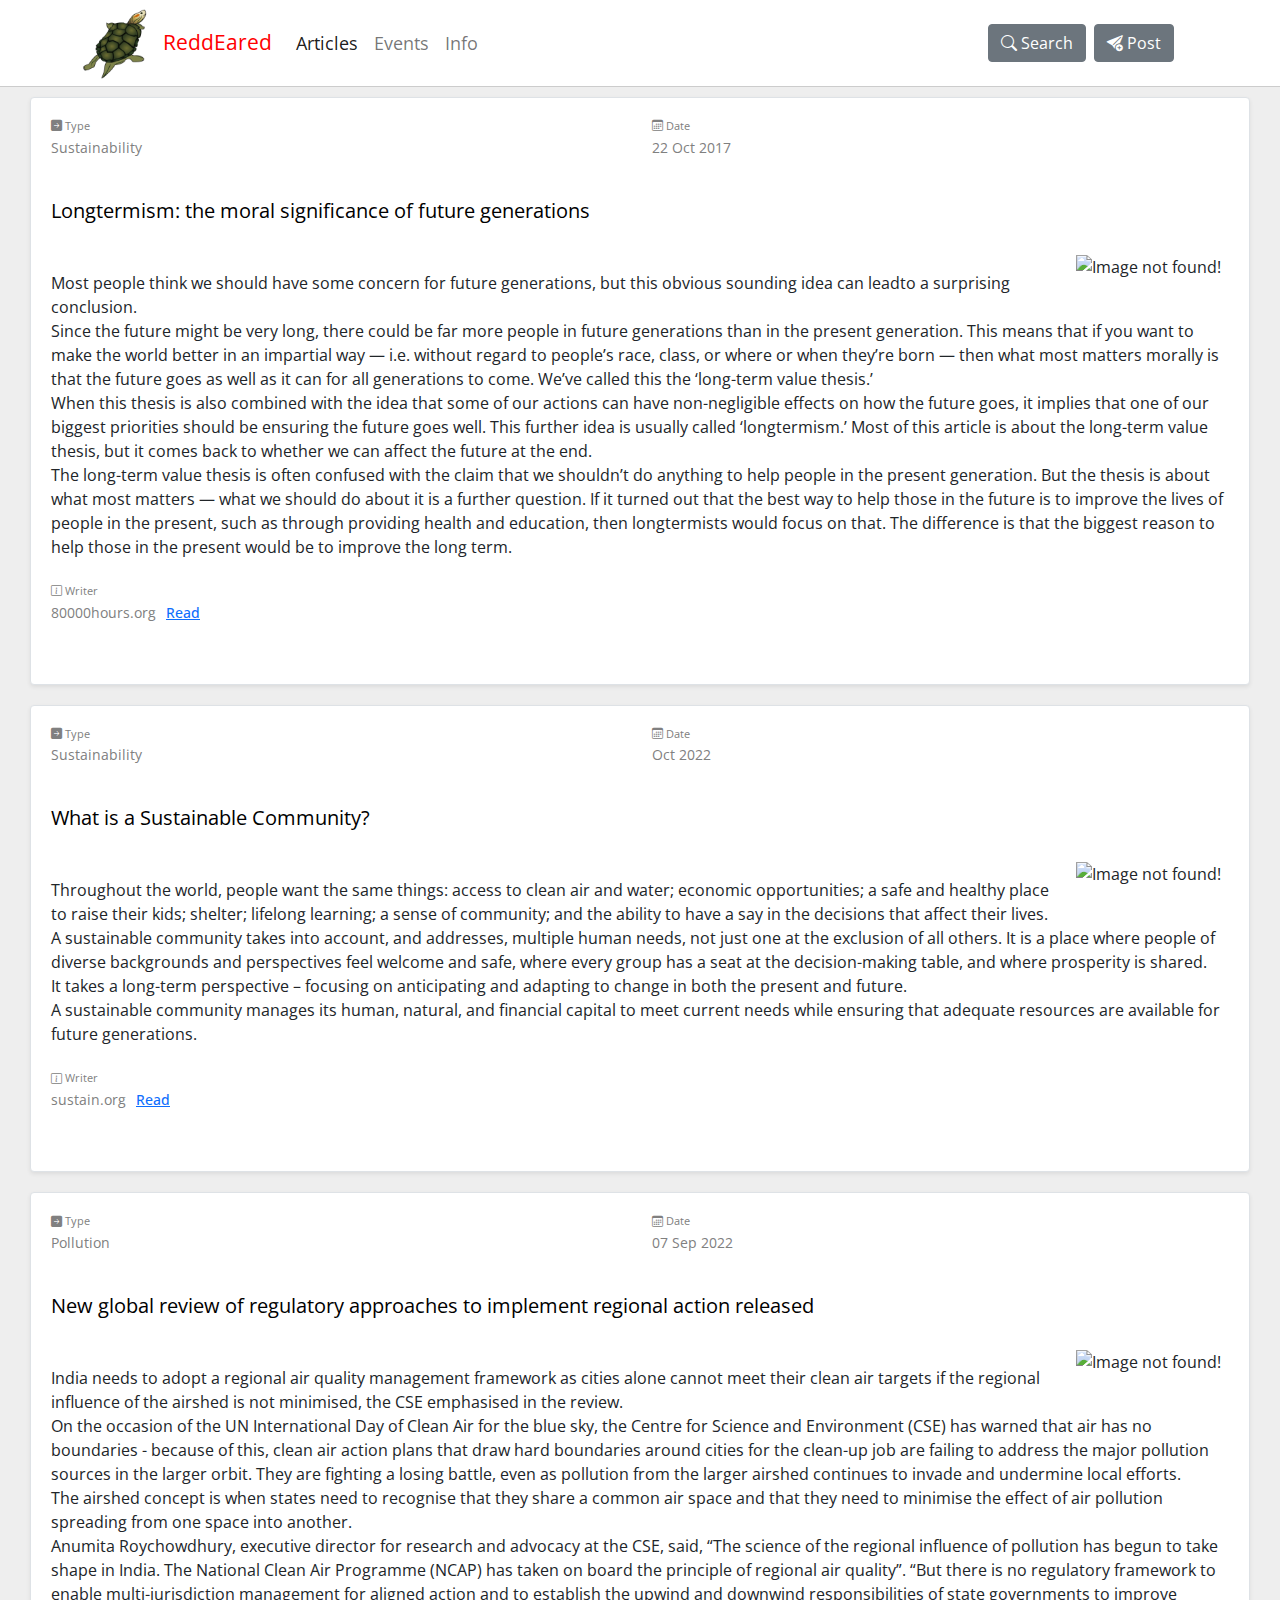
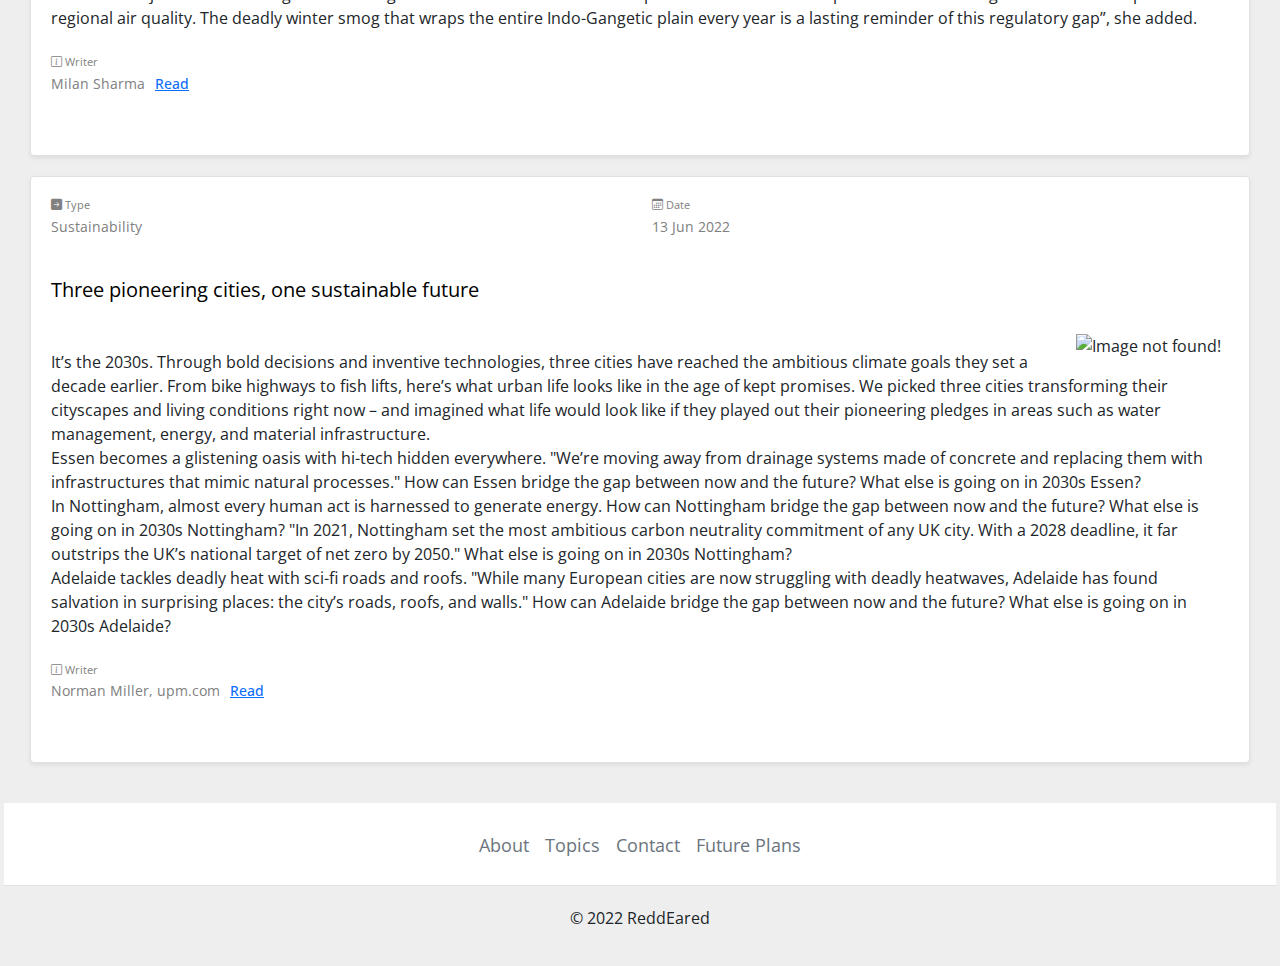
==== commit 7188380b: "Organize data & lib, fix routing" ====
--- a/articles.html
+++ b/articles.html
@@ -8,11 +8,12 @@
 
     <title>ReddEared Articles </title>
 
-    <script src="https://cdnjs.cloudflare.com/ajax/libs/jquery/2.1.3/jquery.min.js"></script>
+    <script src="./lib/js/jquery.min.js"></script>
     <script src="./js/content-loader.js"></script>
 </head>
 <body>
 
+<script src="./js/dynamic/data/2023/articles-2023.js"></script>
 <script src="./js/dynamic/data/articles-data.js"></script>
 <script src="./js/dynamic/articles.js"></script>
 
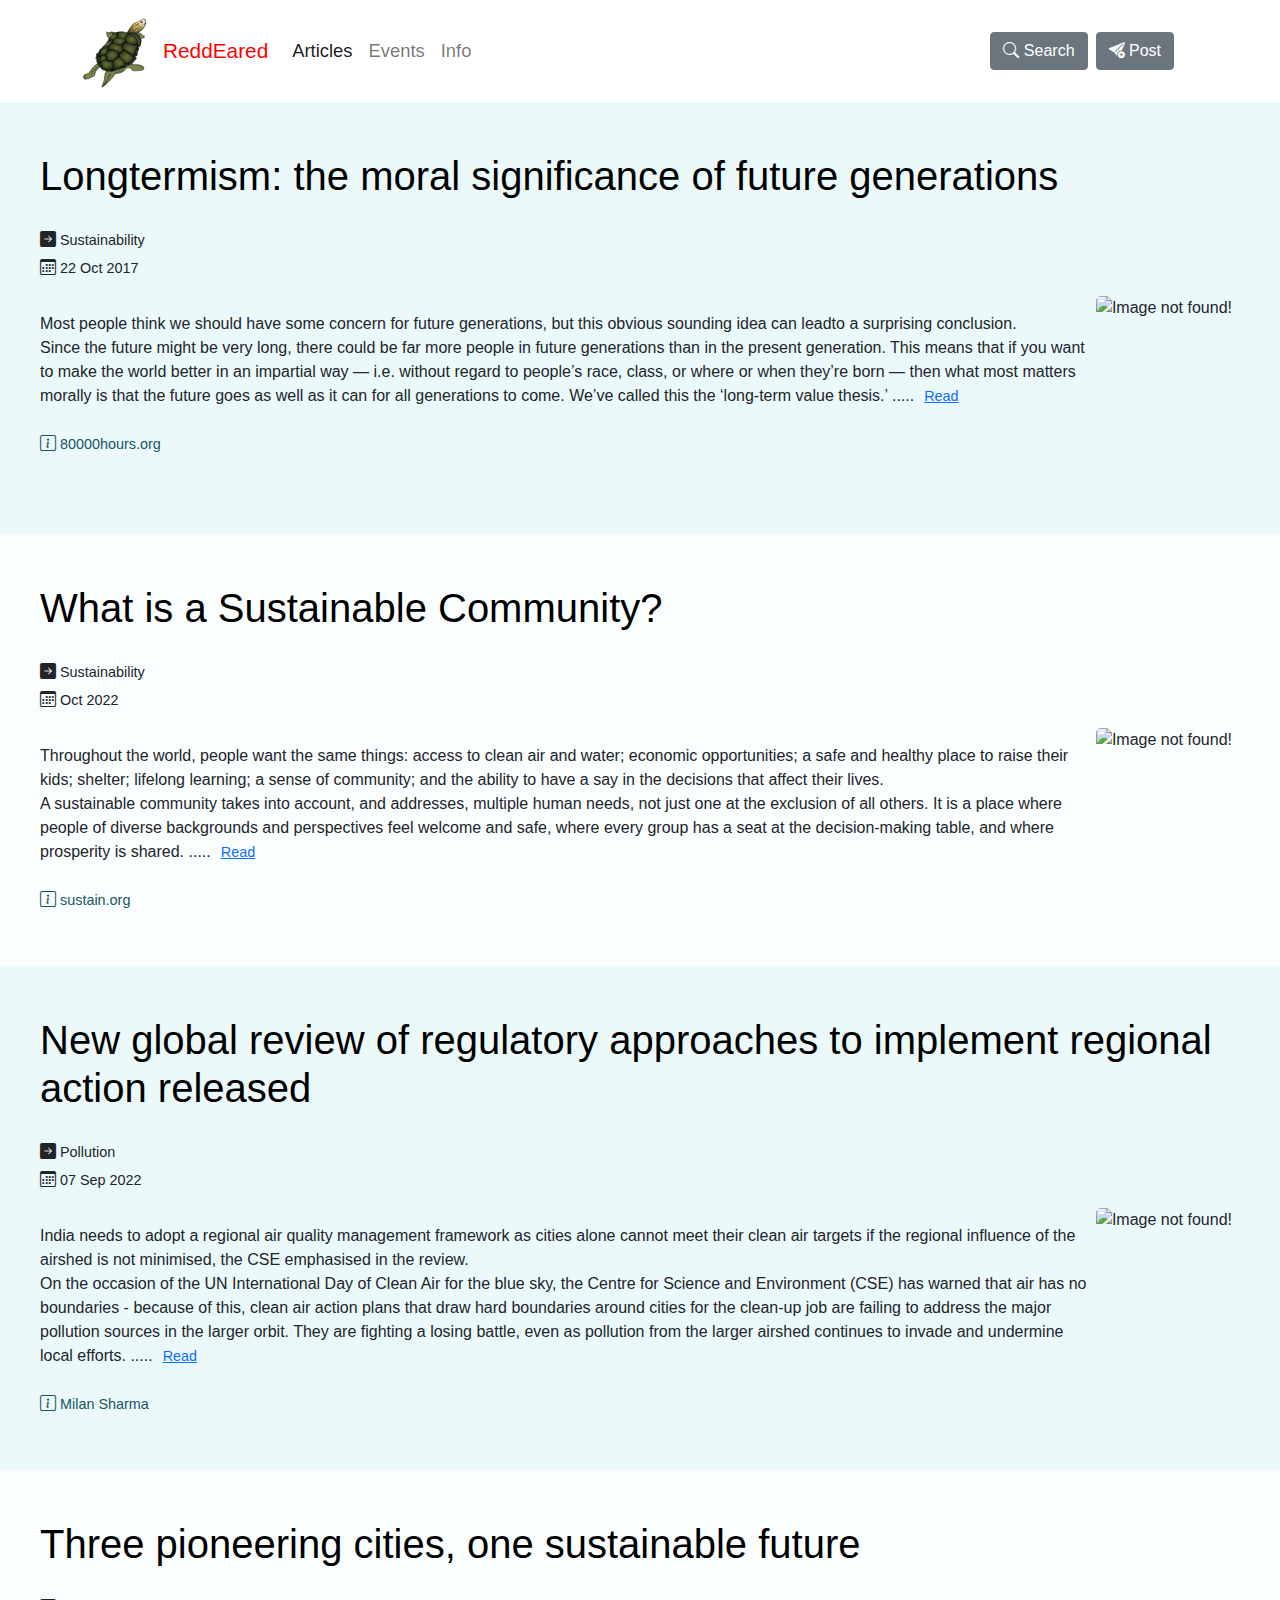
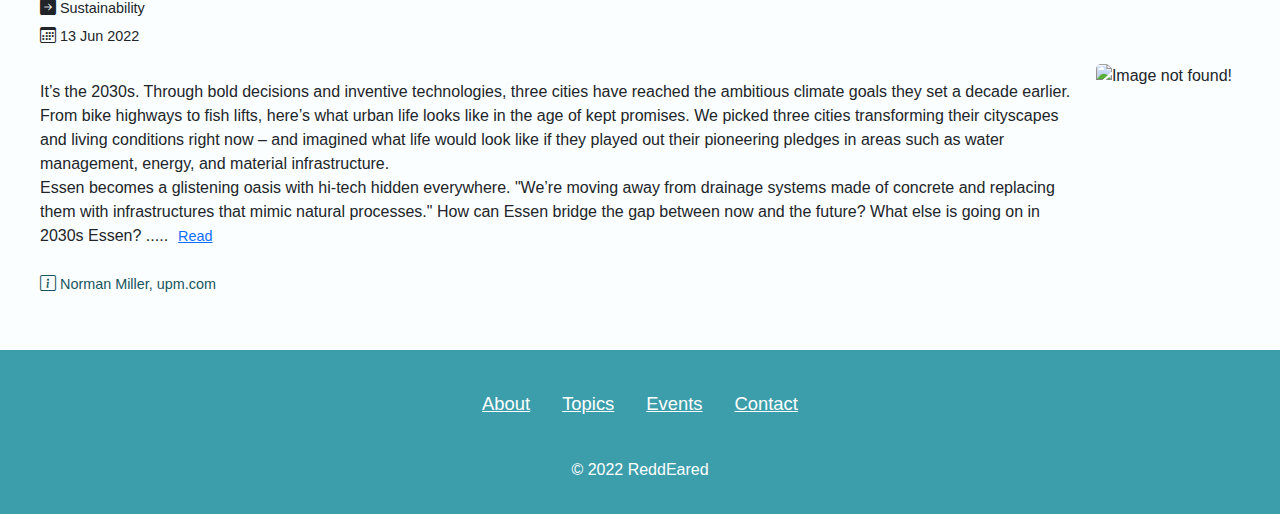
==== commit f9bab14a: "Modify UI index, articles, events" ====
--- a/articles.html
+++ b/articles.html
@@ -13,7 +13,7 @@
 </head>
 <body>
 
-<script src="./js/dynamic/data/2023/articles-2023.js"></script>
+<script src="./js/dynamic/data/2023/articles-data-2023.js"></script>
 <script src="./js/dynamic/data/articles-data.js"></script>
 <script src="./js/dynamic/articles.js"></script>
 
@@ -33,10 +33,9 @@
 </div>
 
 
-<div class="container-xxl bd-layout" id="article-data-container"></div>
+<div id="article-data-container"></div>
 
-
-<div id="container-index-footer" class="p-1"></div>
+<div id="container-index-footer"></div>
 
 
 </body>
